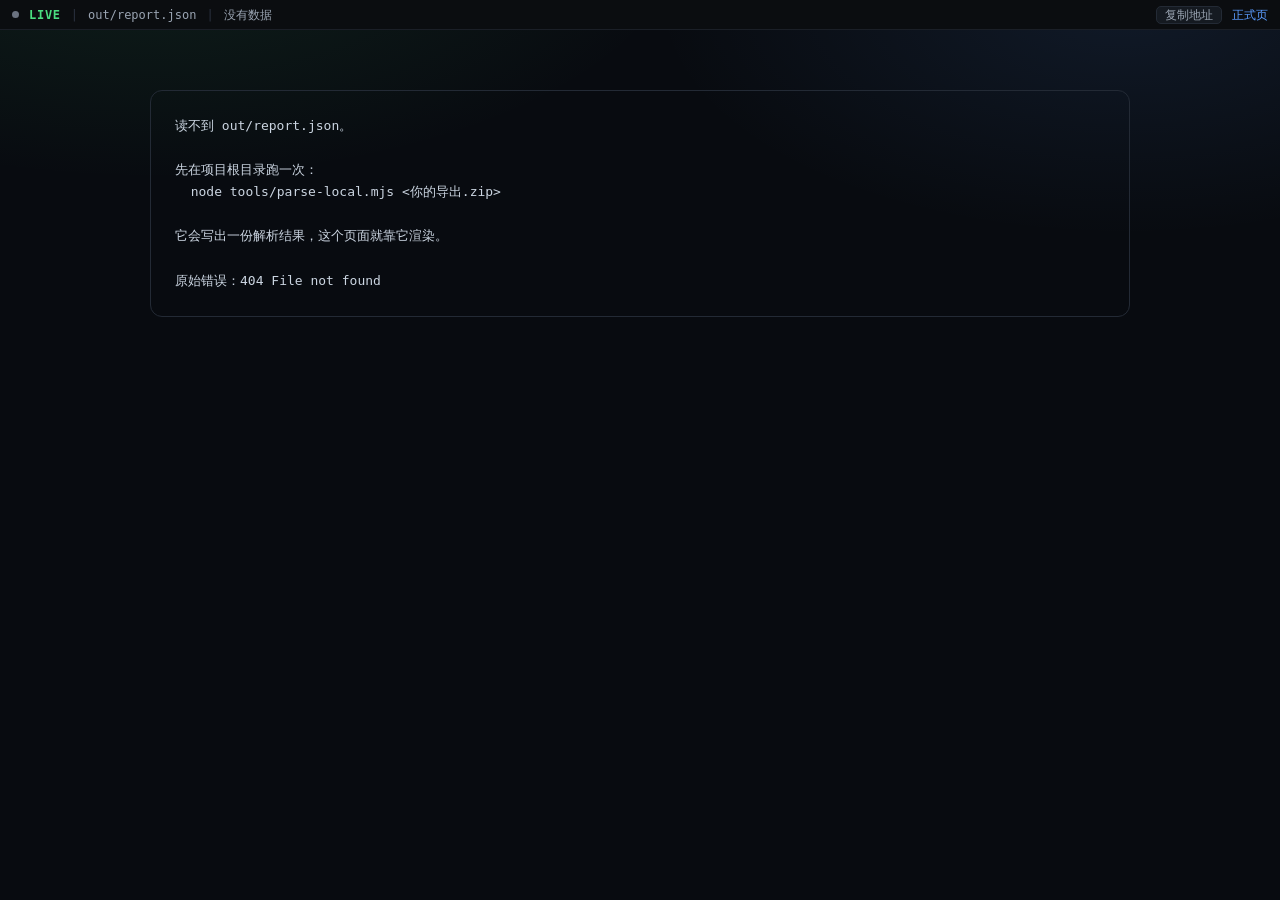
==== preview.html @ 5a618014 "feat: 时间范围回放 —— 近一周/近一月/近一年/自定义起止，逐日聚合切片 - analyze.js: 每天一条 byDay（心率/耳机/步数/距离/能量/日光/站立/运动/血氧/呼吸/静息/H" ====
<!doctype html>
<html lang="zh-CN">
<head>
<meta charset="utf-8">
<meta name="viewport" content="width=device-width, initial-scale=1">
<title>预览 · 健康档案</title>
<meta name="color-scheme" content="dark">
<link rel="stylesheet" href="css/style.css">
<style>
  /* 只属于开发预览页的那一条 */
  body { padding-top: 30px; }
  #devbar {
    position: fixed; inset: 0 0 auto 0; height: 30px; z-index: 99;
    display: flex; align-items: center; gap: 10px; padding: 0 12px;
    font: 12px/1 ui-monospace, SFMono-Regular, Menlo, monospace;
    color: #9aa4b2; background: #0b0d10; border-bottom: 1px solid #1b1f27;
  }
  #devbar b { color: #4ade80; font-weight: 600; letter-spacing: .06em; }
  #devbar .sep { color: #2b3240; }
  #devbar .dot {
    width: 7px; height: 7px; border-radius: 50%; background: #4ade80;
    box-shadow: 0 0 8px #4ade8088;
  }
  #devbar .dot.off { background: #6b7280; box-shadow: none; }
  #devbar .sp { flex: 1; }
  #devbar a { color: #5b9cff; text-decoration: none; }
  #devbar button {
    font: inherit; color: #9aa4b2; background: #151a21; border: 1px solid #232a35;
    border-radius: 5px; padding: 2px 8px; cursor: pointer;
  }
  #devbar button:hover { color: #e6edf3; border-color: #334155; }
  #devmsg {
    max-width: 980px; margin: 60px auto; padding: 24px;
    border: 1px solid #232a35; border-radius: 12px; color: #cbd5e1;
    font-family: ui-monospace, SFMono-Regular, Menlo, monospace; font-size: 13px;
    white-space: pre-wrap; line-height: 1.7;
  }
</style>
</head>
<body>

<div id="devbar">
  <span class="dot" id="dot"></span>
  <b>LIVE</b>
  <span class="sep">|</span>
  <span id="dbsrc">out/report.json</span>
  <span class="sep">|</span>
  <span id="dbstat">加载中…</span>
  <span class="sp"></span>
  <span id="dbtime"></span>
  <button id="dbcopy" type="button" title="复制页面地址">复制地址</button>
  <a href="./" target="_blank" rel="noopener">正式页</a>
</div>

<div id="devmsg" hidden></div>

<main id="app" hidden>
  <section id="report">
    <div class="report-head">
      <div>
        <h2 id="rtitle">报告</h2>
        <p id="rsub" class="muted"></p>
      </div>
      <span class="muted" style="font-size:12px">预览数据 · 非真实上传</span>
    </div>
    <nav class="tabs" id="tabs" role="tablist"></nav>
    <div id="view" class="view"></div>
  </section>
</main>

<script type="module">
import { renderReport, renderTab } from './js/report.js';

const $ = id => document.getElementById(id);
const KEYS = ['overview', 'audio', 'heart', 'sleep', 'activity', 'devices'];
const MEM = 'preview:state';

let ui = null;

function fail(msg) {
  const box = $('devmsg');
  box.hidden = false;
  box.textContent = msg;
  $('dbstat').textContent = '没有数据';
  $('dot').classList.add('off');
}

function remember() {
  if (!ui) return;
  try {
    const cur = document.querySelector('#tabs button[aria-selected="true"]');
    sessionStorage.setItem(MEM, JSON.stringify({
      k: cur ? cur.dataset.k : 'overview',
      y: Math.round(window.scrollY),
    }));
  } catch {}
}

function restore() {
  // ?tab=heart 直接落在那页，优先于上次停留的位置（截图和分享用）
  const q = new URLSearchParams(location.search).get('tab');
  if (q && KEYS.includes(q)) {
    document.querySelectorAll('#tabs button').forEach(b =>
      b.setAttribute('aria-selected', String(b.dataset.k === q)));
    renderTab(q, ui);
    return;
  }
  let s = null;
  try { s = JSON.parse(sessionStorage.getItem(MEM) || 'null'); } catch {}
  if (!s) return;
  if (s.k && KEYS.includes(s.k)) {
    document.querySelectorAll('#tabs button').forEach(b =>
      b.setAttribute('aria-selected', String(b.dataset.k === s.k)));
    renderTab(s.k, ui);
  }
  if (s.y > 0) requestAnimationFrame(() => window.scrollTo(0, s.y));
}

async function boot() {
  let r;
  try {
    const res = await fetch('out/report.json', { cache: 'no-store' });
    if (!res.ok) throw new Error(res.status + ' ' + res.statusText);
    r = await res.json();
  } catch (e) {
    fail(
      '读不到 out/report.json。\n\n' +
      '先在项目根目录跑一次：\n' +
      '  node tools/parse-local.mjs <你的导出.zip>\n\n' +
      '它会写出一份解析结果，这个页面就靠它渲染。\n\n' +
      '原始错误：' + e.message
    );
    return;
  }

  $('app').hidden = false;
  ui = { title: $('rtitle'), sub: $('rsub'), tabs: $('tabs'), view: $('view') };
  renderReport(r, ui);

  // 每次渲染完把 tab 变更写回 sessionStorage，重载时原地站着
  $('tabs').addEventListener('click', e => {
    const b = e.target.closest('button[data-k]');
    if (b) { try { sessionStorage.setItem(MEM, JSON.stringify({ k: b.dataset.k, y: 0 })); } catch {} }
  });
  window.addEventListener('beforeunload', remember);

  restore();

  const total = Object.values(r.counts).reduce((a, b) => a + b, 0);
  $('dbstat').textContent = r.meta.lines.toLocaleString('en-US') + ' 行 · ' +
    total.toLocaleString('en-US') + ' 条 · ' + (r.meta.ms / 1000).toFixed(1) + ' s';
  $('dbtime').textContent = '本地 ' + new Date().toLocaleTimeString('zh-CN', { hour12: false });
}

$('dbcopy').addEventListener('click', async () => {
  try { await navigator.clipboard.writeText(location.href); $('dbcopy').textContent = '已复制'; }
  catch { $('dbcopy').textContent = location.href; }
  setTimeout(() => { $('dbcopy').textContent = '复制地址'; }, 1600);
});

// 文件一变就重载；连不上说明 dev.mjs 没在跑，页面本身照常可看
// ?noes=1 关掉长连接：headless 截图要求网络静默，SSE 会让它永远等下去
if (location.search.indexOf('noes') < 0) try {
  const es = new EventSource('/__reload');
  es.onopen = () => $('dot').classList.remove('off');
  es.onerror = () => $('dot').classList.add('off');
  es.onmessage = e => { remember(); location.reload(); };
} catch {}

boot();
</script>
</body>
</html>
---- css/style.css ----
:root {
  --bg: #080b10;
  --card: #0e131b;
  --card2: #121926;
  --line: #1b2431;
  --text: #e7eef8;
  --muted: #7c8a9d;
  --dim: #55627a;
  --green: #4ade80;
  --blue: #5b9cff;
  --amber: #fbbf24;
  --red: #ff6b6b;
  --violet: #a78bfa;
  --cyan: #22d3ee;
}

* { box-sizing: border-box; }

html, body {
  margin: 0;
  background: var(--bg);
  color: var(--text);
  font: 15px/1.65 -apple-system, BlinkMacSystemFont, "Segoe UI", "PingFang SC",
        "Hiragino Sans GB", "Microsoft YaHei", sans-serif;
  -webkit-font-smoothing: antialiased;
}

body {
  background-image:
    radial-gradient(900px 420px at 12% -8%, rgba(74, 222, 128, .10), transparent 60%),
    radial-gradient(760px 380px at 88% 0%, rgba(91, 156, 255, .10), transparent 62%);
  background-repeat: no-repeat;
  min-height: 100vh;
}

a { color: var(--blue); text-decoration: none; }
a:hover { text-decoration: underline; }
code {
  font-family: ui-monospace, SFMono-Regular, Menlo, Consolas, monospace;
  font-size: .92em;
  background: #151d29;
  border: 1px solid var(--line);
  border-radius: 5px;
  padding: 1px 5px;
}

/* ---------- 顶栏 ---------- */
.top {
  display: flex;
  align-items: center;
  justify-content: space-between;
  max-width: 1080px;
  margin: 0 auto;
  padding: 22px 24px 0;
}
.brand {
  display: inline-flex;
  align-items: center;
  gap: 9px;
  color: var(--text);
  font-weight: 700;
  letter-spacing: .2px;
}
.brand:hover { text-decoration: none; }
.brand .dot {
  width: 9px; height: 9px; border-radius: 50%;
  background: var(--green);
  box-shadow: 0 0 0 4px rgba(74, 222, 128, .13);
}
.top nav { font-size: 13.5px; }
.top nav a { color: var(--muted); }
.top nav a:hover { color: var(--text); }

main {
  max-width: 1080px;
  margin: 0 auto;
  padding: 0 24px 80px;
}

/* ---------- 落地页 ---------- */
.landing { padding-top: 64px; }
.landing h1 {
  font-size: clamp(30px, 5.4vw, 46px);
  line-height: 1.22;
  letter-spacing: -.5px;
  margin: 0 0 14px;
  font-weight: 800;
}
.landing h1 em {
  font-style: normal;
  background: linear-gradient(92deg, var(--green), var(--blue));
  -webkit-background-clip: text;
  background-clip: text;
  color: transparent;
}
.lede {
  color: var(--muted);
  font-size: 16.5px;
  max-width: 640px;
  margin: 0 0 34px;
}

.drop {
  display: flex;
  flex-direction: column;
  align-items: center;
  gap: 6px;
  padding: 46px 20px;
  border: 1.5px dashed #263243;
  border-radius: 18px;
  background: linear-gradient(180deg, rgba(18, 25, 38, .7), rgba(14, 19, 27, .5));
  cursor: pointer;
  transition: border-color .18s, background .18s, transform .18s;
  color: var(--muted);
}
.drop:hover, .drop:focus-visible, .drop.over {
  border-color: var(--green);
  background: rgba(74, 222, 128, .055);
  outline: none;
  transform: translateY(-1px);
}
.drop strong { font-size: 17px; color: var(--text); font-weight: 650; }
.drop span { font-size: 13px; }
.drop svg { color: var(--green); margin-bottom: 6px; }

.privacy {
  list-style: none;
  padding: 0;
  margin: 22px 0 0;
  display: grid;
  gap: 7px;
  font-size: 13px;
  color: var(--dim);
}
.privacy li::before { content: "· "; color: var(--green); }

.how {
  margin-top: 30px;
  font-size: 13.5px;
  color: var(--muted);
}
.how summary { cursor: pointer; color: var(--blue); }
.how ol { margin: 10px 0 0; padding-left: 20px; line-height: 1.9; }

/* ---------- 进度 ---------- */
.progress {
  padding: 84px 0;
  text-align: center;
}
.progress p { margin: 12px 0 0; color: var(--muted); }
.spinner {
  width: 34px; height: 34px;
  margin: 0 auto;
  border: 2.5px solid #1d2737;
  border-top-color: var(--green);
  border-radius: 50%;
  animation: spin .85s linear infinite;
}
@keyframes spin { to { transform: rotate(360deg); } }
.bar {
  height: 5px;
  width: min(420px, 78%);
  margin: 18px auto 0;
  background: #141c28;
  border-radius: 99px;
  overflow: hidden;
}
.bar i {
  display: block;
  height: 100%;
  width: 0;
  background: linear-gradient(90deg, var(--green), var(--cyan));
  border-radius: 99px;
  transition: width .25s ease;
}
.hint { font-size: 12.5px; color: var(--dim); }

/* ---------- 报告 ---------- */
.report-head {
  display: flex;
  align-items: flex-end;
  justify-content: space-between;
  gap: 16px;
  padding: 40px 0 18px;
  flex-wrap: wrap;
}
.report-head h2 { margin: 0; font-size: 25px; letter-spacing: -.2px; }
.muted { color: var(--muted); margin: 5px 0 0; font-size: 13.5px; }

.ghost {
  background: #121a26;
  color: var(--text);
  border: 1px solid var(--line);
  border-radius: 9px;
  padding: 8px 14px;
  font-size: 13.5px;
  cursor: pointer;
  font-family: inherit;
}
.ghost:hover { border-color: #2d3b50; background: #16202e; }

.tabs {
  display: flex;
  gap: 4px;
  overflow-x: auto;
  border-bottom: 1px solid var(--line);
  padding-bottom: 0;
  margin-bottom: 24px;
  scrollbar-width: none;
}
.tabs::-webkit-scrollbar { display: none; }
.tabs button {
  background: none;
  border: 0;
  border-bottom: 2px solid transparent;
  color: var(--muted);
  font: inherit;
  font-size: 14px;
  padding: 10px 13px 11px;
  cursor: pointer;
  white-space: nowrap;
}
.tabs button:hover { color: var(--text); }
.tabs button[aria-selected="true"] {
  color: var(--text);
  border-bottom-color: var(--green);
  font-weight: 600;
}

/* ---------- 时间范围 ---------- */
.range {
  display: flex;
  align-items: center;
  gap: 14px;
  flex-wrap: wrap;
  padding: 10px 14px;
  margin-bottom: 14px;
  background: var(--card);
  border: 1px solid var(--line);
  border-radius: 10px;
}
.range-presets { display: flex; gap: 4px; }
.range-presets button {
  font: inherit;
  font-size: 13px;
  padding: 5px 12px;
  border-radius: 7px;
  border: 1px solid var(--line);
  background: #0b1017;
  color: var(--muted);
  cursor: pointer;
}
.range-presets button:hover { color: var(--text); border-color: #2d3b50; }
.range-presets button[aria-pressed="true"] {
  color: #08120c;
  background: var(--green);
  border-color: var(--green);
  font-weight: 600;
}
.range-dates { display: flex; align-items: center; gap: 7px; color: var(--dim); font-size: 13px; }
.range-dates input {
  font: inherit;
  font-size: 13px;
  color: var(--text);
  background: #0b1017;
  border: 1px solid var(--line);
  border-radius: 7px;
  padding: 4px 8px;
  color-scheme: dark;
}
.range-dates input::-webkit-calendar-picker-indicator { filter: invert(.6); cursor: pointer; }
.range-hint { margin-left: auto; font-size: 12px; color: var(--dim); }

/* ---------- 卡片 ---------- */
.grid {
  display: grid;
  gap: 14px;
  grid-template-columns: repeat(auto-fit, minmax(152px, 1fr));
  margin-bottom: 22px;
}
/* 概览的六个大数：宽屏正好一行六张，窄屏自动退成三张、两张 */
.grid.six { grid-template-columns: repeat(auto-fit, minmax(148px, 1fr)); }
.summary-line {
  margin: -6px 0 24px;
  font-size: 13px;
  line-height: 1.9;
  color: var(--muted);
}
.summary-line b { color: var(--text); font-weight: 600; }
.stat {
  background: var(--card);
  border: 1px solid var(--line);
  border-radius: 13px;
  padding: 15px 17px;
}
.stat b {
  display: block;
  font-size: 23px;
  white-space: nowrap;
  font-weight: 750;
  letter-spacing: -.6px;
  line-height: 1.25;
  font-variant-numeric: tabular-nums;
}
.stat span { font-size: 12.5px; color: var(--muted); }
.stat small { display: block; margin-top: 4px; font-size: 11.5px; color: var(--dim); }

.card {
  background: var(--card);
  border: 1px solid var(--line);
  border-radius: 15px;
  padding: 20px 22px 18px;
  margin-bottom: 16px;
}
.card h3 {
  margin: 0 0 3px;
  font-size: 15.5px;
  font-weight: 650;
  display: flex;
  align-items: baseline;
  gap: 9px;
  flex-wrap: wrap;
}
.card h3 span {
  font-size: 12px;
  color: var(--dim);
  font-weight: 400;
}
.card .note {
  margin: 10px 0 0;
  font-size: 13px;
  color: var(--muted);
  line-height: 1.75;
}
.card svg { display: block; width: 100%; height: auto; max-height: 420px; }
.card .cal-row svg { width: auto; max-height: none; }
.card .chart { margin-top: 12px; }

.cal-years { display: grid; gap: 7px; margin-top: 12px; }
.cal-row { display: flex; align-items: center; gap: 10px; }
.cal-row svg { width: auto; max-width: 100%; height: auto; flex: 0 0 auto; }
.card .cal-y {
  width: 34px;
  flex: 0 0 34px;
  font-size: 11px;
  color: var(--dim);
  font-variant-numeric: tabular-nums;
}

.legend {
  display: flex;
  flex-wrap: wrap;
  gap: 7px 16px;
  margin-top: 11px;
  font-size: 12.5px;
  color: var(--muted);
}
.legend i {
  display: inline-block;
  width: 9px; height: 9px;
  border-radius: 2.5px;
  margin-right: 6px;
  vertical-align: -1px;
}

.two-col {
  display: grid;
  grid-template-columns: 1fr 1fr;
  gap: 16px;
}
@media (max-width: 780px) {
  .two-col { grid-template-columns: 1fr; }
  .landing { padding-top: 40px; }
}

table.data {
  width: 100%;
  border-collapse: collapse;
  font-size: 13px;
  margin-top: 12px;
}
table.data th, table.data td {
  text-align: left;
  padding: 8px 10px;
  border-bottom: 1px solid var(--line);
}
table.data th { color: var(--dim); font-weight: 500; font-size: 12px; }
table.data td { font-variant-numeric: tabular-nums; }
table.data tr:last-child td { border-bottom: 0; }
table.data td.num { text-align: right; }
table.data th.num { text-align: right; }

.error { padding: 70px 0; }
.error h2 { color: var(--red); margin: 0 0 10px; font-size: 22px; }
.error p { color: var(--muted); white-space: pre-wrap; }

footer {
  max-width: 1080px;
  margin: 0 auto;
  padding: 26px 24px 60px;
  color: var(--dim);
  font-size: 12.5px;
  border-top: 1px solid #131a25;
}
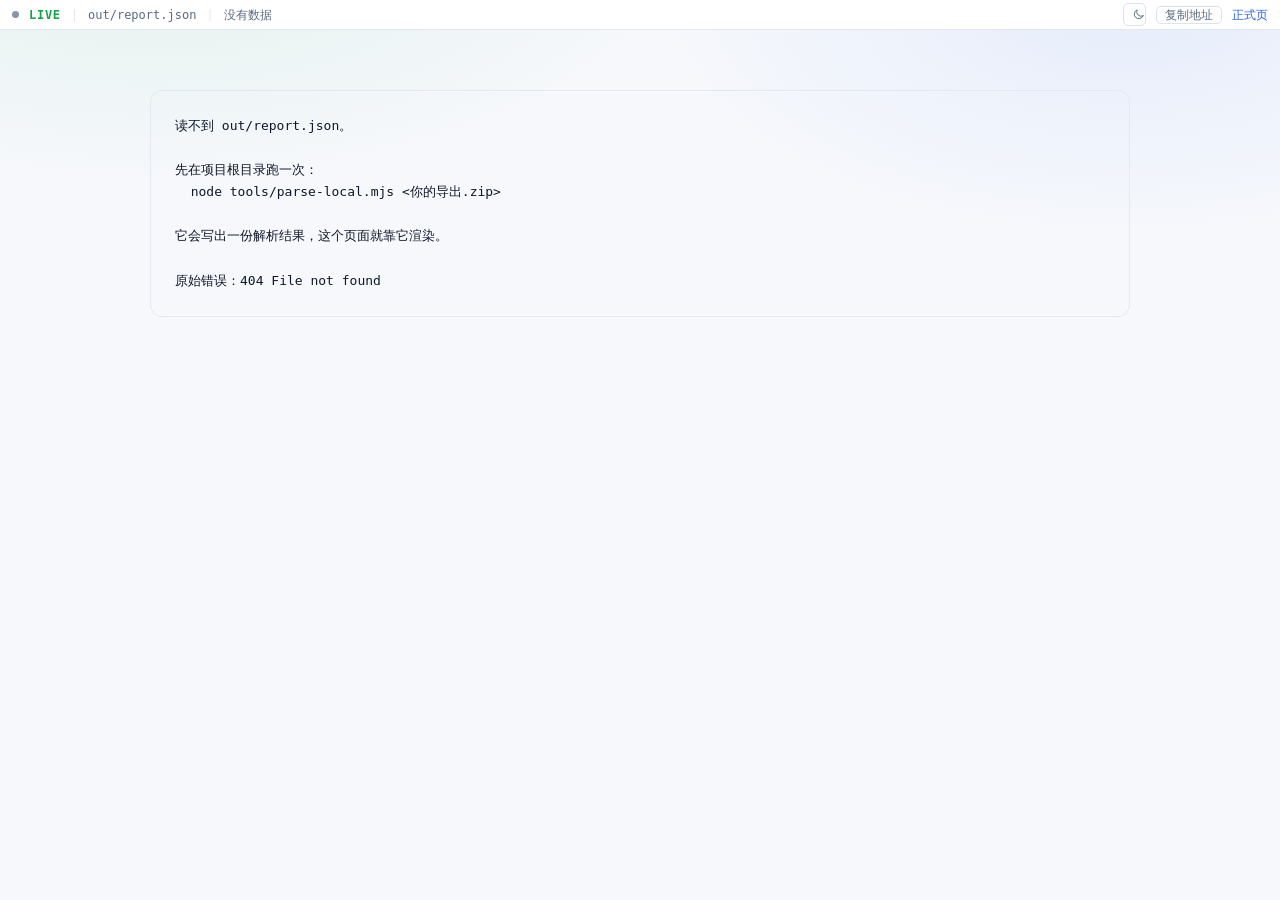
==== commit 28fa2685: "feat: 浅色为默认，右上角深浅切换，从点击处圆形展开 - css: 两套主题同一批变量（:root / [data-theme=dark]），图表中性色与色块也提成变量；卡片加浅阴影 - js/c" ====
--- a/preview.html
+++ b/preview.html
@@ -4,7 +4,7 @@
 <meta charset="utf-8">
 <meta name="viewport" content="width=device-width, initial-scale=1">
 <title>预览 · 健康档案</title>
-<meta name="color-scheme" content="dark">
+<meta name="color-scheme" content="light dark">
 <link rel="stylesheet" href="css/style.css">
 <style>
   /* 只属于开发预览页的那一条 */
@@ -13,25 +13,25 @@
     position: fixed; inset: 0 0 auto 0; height: 30px; z-index: 99;
     display: flex; align-items: center; gap: 10px; padding: 0 12px;
     font: 12px/1 ui-monospace, SFMono-Regular, Menlo, monospace;
-    color: #9aa4b2; background: #0b0d10; border-bottom: 1px solid #1b1f27;
+    color: var(--muted); background: var(--card); border-bottom: 1px solid var(--line);
   }
-  #devbar b { color: #4ade80; font-weight: 600; letter-spacing: .06em; }
-  #devbar .sep { color: #2b3240; }
+  #devbar b { color: var(--green); font-weight: 600; letter-spacing: .06em; }
+  #devbar .sep { color: var(--line); }
   #devbar .dot {
-    width: 7px; height: 7px; border-radius: 50%; background: #4ade80;
-    box-shadow: 0 0 8px #4ade8088;
+    width: 7px; height: 7px; border-radius: 50%; background: var(--green);
+    box-shadow: 0 0 8px var(--glow-1);
   }
-  #devbar .dot.off { background: #6b7280; box-shadow: none; }
+  #devbar .dot.off { background: var(--dim); box-shadow: none; }
   #devbar .sp { flex: 1; }
-  #devbar a { color: #5b9cff; text-decoration: none; }
+  #devbar a { color: var(--blue); text-decoration: none; }
   #devbar button {
-    font: inherit; color: #9aa4b2; background: #151a21; border: 1px solid #232a35;
+    font: inherit; color: var(--muted); background: var(--btn-bg); border: 1px solid var(--btn-line);
     border-radius: 5px; padding: 2px 8px; cursor: pointer;
   }
-  #devbar button:hover { color: #e6edf3; border-color: #334155; }
+  #devbar button:hover { color: var(--text); border-color: var(--dim); }
   #devmsg {
     max-width: 980px; margin: 60px auto; padding: 24px;
-    border: 1px solid #232a35; border-radius: 12px; color: #cbd5e1;
+    border: 1px solid var(--line); border-radius: 12px; color: var(--text);
     font-family: ui-monospace, SFMono-Regular, Menlo, monospace; font-size: 13px;
     white-space: pre-wrap; line-height: 1.7;
   }
@@ -48,6 +48,10 @@
   <span id="dbstat">加载中…</span>
   <span class="sp"></span>
   <span id="dbtime"></span>
+  <button id="theme" class="theme-toggle mini" type="button" aria-label="切换深浅色">
+    <svg class="i-moon" viewBox="0 0 24 24" aria-hidden="true"><path d="M20.4 14.6A8.4 8.4 0 0 1 9.4 3.6a8.4 8.4 0 1 0 11 11Z"/></svg>
+    <svg class="i-sun" viewBox="0 0 24 24" aria-hidden="true"><circle cx="12" cy="12" r="4.2"/><path d="M12 2.6v2.2M12 19.2v2.2M4.4 12H2.2M21.8 12h-2.2M6.6 6.6 5 5M19 19l-1.6-1.6M6.6 17.4 5 19M19 5l-1.6 1.6"/></svg>
+  </button>
   <button id="dbcopy" type="button" title="复制页面地址">复制地址</button>
   <a href="./" target="_blank" rel="noopener">正式页</a>
 </div>
@@ -70,6 +74,9 @@
 
 <script type="module">
 import { renderReport, renderTab } from './js/report.js';
+import { initTheme } from './js/theme.js';
+
+initTheme(document.getElementById('theme'));
 
 const $ = id => document.getElementById(id);
 const KEYS = ['overview', 'audio', 'heart', 'sleep', 'activity', 'devices'];
--- a/css/style.css
+++ b/css/style.css
@@ -1,4 +1,43 @@
+/* 浅色是默认。深色那套是同一批变量名换值，图表里的颜色都走 var()，所以切换时不用重绘。 */
 :root {
+  color-scheme: light;
+  --bg: #f6f8fc;
+  --card: #ffffff;
+  --card2: #f2f5fa;
+  --line: #e3e9f3;
+  --text: #0f172a;
+  --muted: #5a6b81;
+  --dim: #8895a7;
+  --green: #15a34a;
+  --blue: #2563eb;
+  --amber: #d97706;
+  --red: #dc2626;
+  --violet: #7c3aed;
+  --cyan: #0891b2;
+
+  /* 图表用的中性色与色块 */
+  --axis: #e6ecf5;
+  --axis-text: #8a97a9;
+  --strong: #0f172a;
+  --row-bg: #f5f8fd;
+  --row-text: #1e293b;
+  --row-sub: #7b8798;
+  --value-text: #64748b;
+  --empty: #eef2f8;
+  --tile: #15a34a;
+
+  --glow-1: rgba(21, 163, 74, .09);
+  --glow-2: rgba(37, 99, 235, .08);
+  --code-bg: #f1f5fb;
+  --btn-bg: #ffffff;
+  --btn-line: #dbe3ef;
+  --btn-hover: #eef3fb;
+  --on-accent: #ffffff;
+  --shadow: 0 1px 2px rgba(15, 23, 42, .04), 0 6px 20px rgba(15, 23, 42, .05);
+}
+
+[data-theme="dark"] {
+  color-scheme: dark;
   --bg: #080b10;
   --card: #0e131b;
   --card2: #121926;
@@ -12,6 +51,25 @@
   --red: #ff6b6b;
   --violet: #a78bfa;
   --cyan: #22d3ee;
+
+  --axis: #1e2532;
+  --axis-text: #7b8798;
+  --strong: #e8edf6;
+  --row-bg: #0e121a;
+  --row-text: #c9d5e6;
+  --row-sub: #5c6b80;
+  --value-text: #8996a8;
+  --empty: #151b25;
+  --tile: #4ade80;
+
+  --glow-1: rgba(74, 222, 128, .10);
+  --glow-2: rgba(91, 156, 255, .10);
+  --code-bg: #151d29;
+  --btn-bg: #151a21;
+  --btn-line: #232a35;
+  --btn-hover: #16202e;
+  --on-accent: #07130c;
+  --shadow: none;
 }
 
 * { box-sizing: border-box; }
@@ -27,8 +85,8 @@
 
 body {
   background-image:
-    radial-gradient(900px 420px at 12% -8%, rgba(74, 222, 128, .10), transparent 60%),
-    radial-gradient(760px 380px at 88% 0%, rgba(91, 156, 255, .10), transparent 62%);
+    radial-gradient(900px 420px at 12% -8%, var(--glow-1), transparent 60%),
+    radial-gradient(760px 380px at 88% 0%, var(--glow-2), transparent 62%);
   background-repeat: no-repeat;
   min-height: 100vh;
 }
@@ -38,7 +96,7 @@
 code {
   font-family: ui-monospace, SFMono-Regular, Menlo, Consolas, monospace;
   font-size: .92em;
-  background: #151d29;
+  background: var(--code-bg);
   border: 1px solid var(--line);
   border-radius: 5px;
   padding: 1px 5px;
@@ -65,9 +123,9 @@
 .brand .dot {
   width: 9px; height: 9px; border-radius: 50%;
   background: var(--green);
-  box-shadow: 0 0 0 4px rgba(74, 222, 128, .13);
-}
-.top nav { font-size: 13.5px; }
+  box-shadow: 0 0 0 4px var(--glow-1);
+}
+.top nav { display: flex; align-items: center; gap: 12px; font-size: 13.5px; }
 .top nav a { color: var(--muted); }
 .top nav a:hover { color: var(--text); }
 
@@ -76,6 +134,38 @@
   margin: 0 auto;
   padding: 0 24px 80px;
 }
+
+/* ---------- 深浅色切换 ---------- */
+.theme-toggle {
+  display: grid;
+  place-items: center;
+  width: 34px; height: 34px;
+  padding: 0;
+  border: 1px solid var(--btn-line);
+  border-radius: 9px;
+  background: var(--btn-bg);
+  color: var(--muted);
+  cursor: pointer;
+  transition: color .15s, background .15s, border-color .15s;
+}
+.theme-toggle:hover { color: var(--text); background: var(--btn-hover); border-color: var(--dim); }
+.theme-toggle:focus-visible { outline: none; box-shadow: 0 0 0 3px var(--glow-1); }
+.theme-toggle svg {
+  width: 17px; height: 17px;
+  fill: none; stroke: currentColor;
+  stroke-width: 1.8; stroke-linecap: round; stroke-linejoin: round;
+}
+.theme-toggle .i-sun { display: none; }
+[data-theme="dark"] .theme-toggle .i-moon { display: none; }
+[data-theme="dark"] .theme-toggle .i-sun { display: block; }
+.theme-toggle.mini { width: 23px; height: 23px; border-radius: 6px; border-color: var(--dim); color: var(--text); }
+.theme-toggle.mini svg { width: 13px; height: 13px; }
+
+/* 圆形扩散：新旧两张快照叠着，新的那张从点击处张开 */
+::view-transition-old(root),
+::view-transition-new(root) { animation: none; mix-blend-mode: normal; }
+::view-transition-old(root) { z-index: 1; }
+::view-transition-new(root) { z-index: 2; }
 
 /* ---------- 落地页 ---------- */
 .landing { padding-top: 64px; }
@@ -106,16 +196,16 @@
   align-items: center;
   gap: 6px;
   padding: 46px 20px;
-  border: 1.5px dashed #263243;
+  border: 1.5px dashed var(--btn-line);
   border-radius: 18px;
-  background: linear-gradient(180deg, rgba(18, 25, 38, .7), rgba(14, 19, 27, .5));
+  background: var(--card2);
   cursor: pointer;
   transition: border-color .18s, background .18s, transform .18s;
   color: var(--muted);
 }
 .drop:hover, .drop:focus-visible, .drop.over {
   border-color: var(--green);
-  background: rgba(74, 222, 128, .055);
+  background: var(--glow-1);
   outline: none;
   transform: translateY(-1px);
 }
@@ -151,7 +241,7 @@
 .spinner {
   width: 34px; height: 34px;
   margin: 0 auto;
-  border: 2.5px solid #1d2737;
+  border: 2.5px solid var(--line);
   border-top-color: var(--green);
   border-radius: 50%;
   animation: spin .85s linear infinite;
@@ -161,7 +251,7 @@
   height: 5px;
   width: min(420px, 78%);
   margin: 18px auto 0;
-  background: #141c28;
+  background: var(--code-bg);
   border-radius: 99px;
   overflow: hidden;
 }
@@ -188,7 +278,7 @@
 .muted { color: var(--muted); margin: 5px 0 0; font-size: 13.5px; }
 
 .ghost {
-  background: #121a26;
+  background: var(--btn-bg);
   color: var(--text);
   border: 1px solid var(--line);
   border-radius: 9px;
@@ -197,7 +287,7 @@
   cursor: pointer;
   font-family: inherit;
 }
-.ghost:hover { border-color: #2d3b50; background: #16202e; }
+.ghost:hover { border-color: var(--dim); background: var(--btn-hover); }
 
 .tabs {
   display: flex;
@@ -246,13 +336,13 @@
   padding: 5px 12px;
   border-radius: 7px;
   border: 1px solid var(--line);
-  background: #0b1017;
+  background: var(--card2);
   color: var(--muted);
   cursor: pointer;
 }
-.range-presets button:hover { color: var(--text); border-color: #2d3b50; }
+.range-presets button:hover { color: var(--text); border-color: var(--dim); }
 .range-presets button[aria-pressed="true"] {
-  color: #08120c;
+  color: var(--on-accent);
   background: var(--green);
   border-color: var(--green);
   font-weight: 600;
@@ -262,7 +352,7 @@
   font: inherit;
   font-size: 13px;
   color: var(--text);
-  background: #0b1017;
+  background: var(--card2);
   border: 1px solid var(--line);
   border-radius: 7px;
   padding: 4px 8px;
@@ -311,7 +401,9 @@
   border-radius: 15px;
   padding: 20px 22px 18px;
   margin-bottom: 16px;
-}
+  box-shadow: var(--shadow);
+}
+.stat { box-shadow: var(--shadow); }
 .card h3 {
   margin: 0 0 3px;
   font-size: 15.5px;
@@ -400,5 +492,5 @@
   padding: 26px 24px 60px;
   color: var(--dim);
   font-size: 12.5px;
-  border-top: 1px solid #131a25;
-}
+  border-top: 1px solid var(--line);
+}
